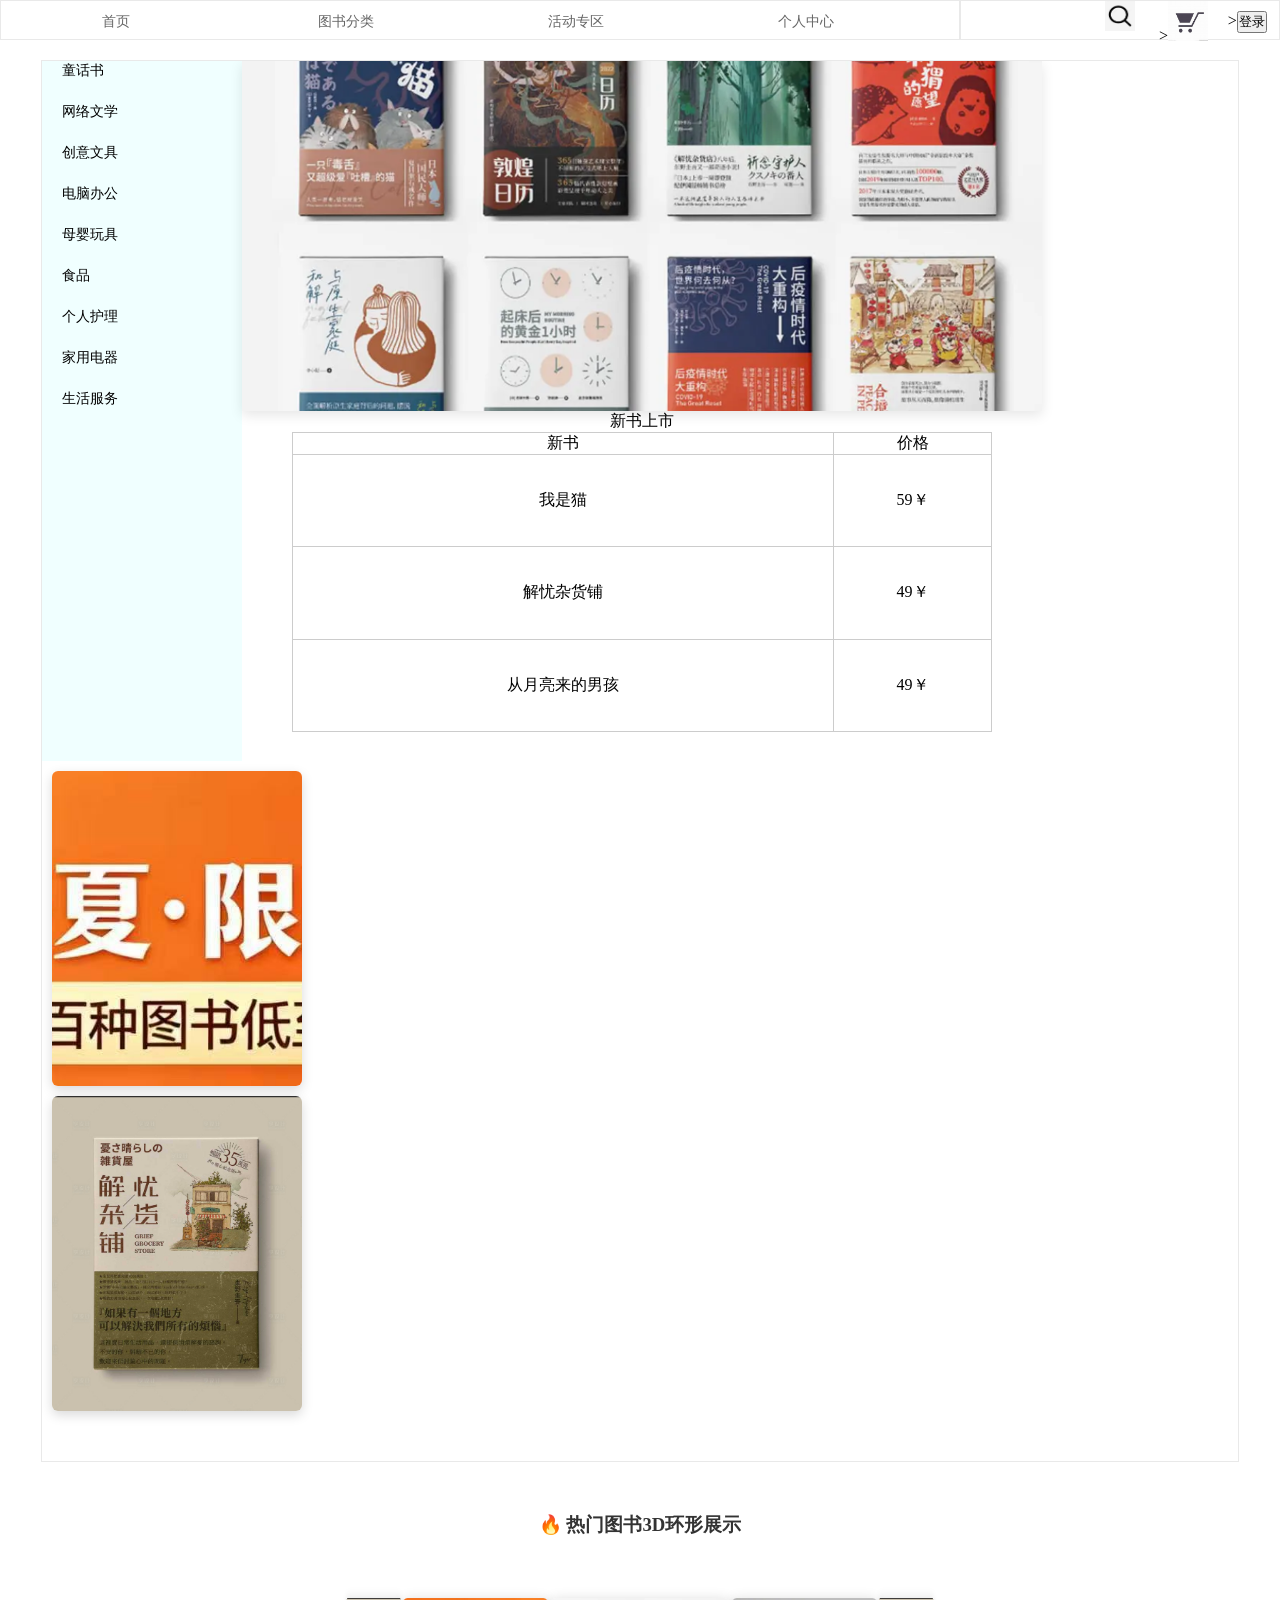
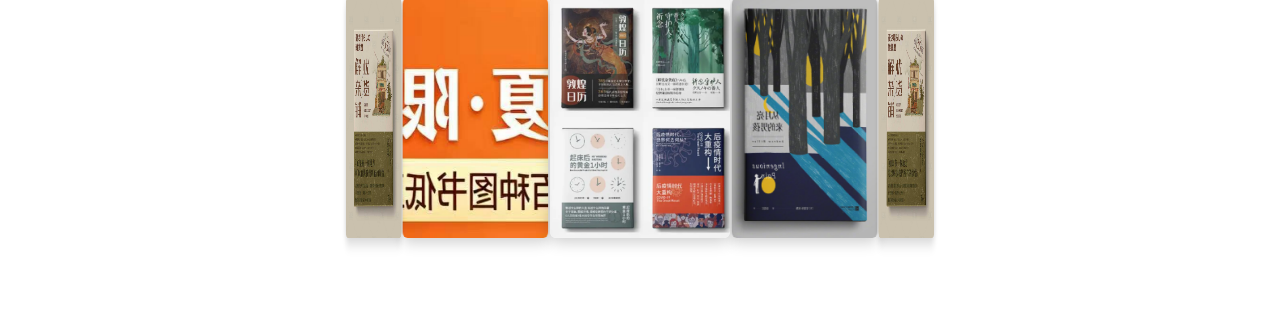
==== aa-index.html @ 57083a50 "Add files via upload" ====
<!DOCTYPE html>
<html lang="en">
<head>
    <meta charset="UTF-8">
    <title>用户登录</title>
    <link type="text/css" rel="stylesheet" href="bb.css">
</head>
<body>
    <div id="login">
        <div id="cnte">
            <div class="header">
                <ul class="pass">
                    <li>密码登录</li>
                    <li>验证码登录</li>
                </ul>
            </div>
            <div class="main">
                <ul>
                    <li><input type="text" id="user" placeholder="手机号/昵称/邮箱"></li>
                    <li><input type="password" id="pass" placeholder="密码"></li>
                </ul>

                <p class="agree">登录及同意<a href="javascript:">用户协议，隐私协议</a></p>
                <div class="but">
                    <input type="button" value="登录" onclick="login()">
                </div>
                <ul class="register">
                    <li><a href="javascript:reg()">立即注册</a></li>
                    <li><a href="javascript:">忘记密码</a></li>
                </ul>
            </div>
            <!-- 👇 新增：3D页脚（社交媒体+版权） -->
            <div class="footer">
                <ul class="social-3d">
                    <li><img src="img/wx.png" alt="微信"></li>
                    <li><img src="img/qq.png" alt="QQ"></li>
                    <li><img src="img/wb.png" alt="微博"></li>
                </ul>
                <p class="copyright">© 2025 网上书城 版权所有</p>
            </div>
        </div>
    </div>

    <div id="cl2">
        <div class="top">
            <div class="inp">
                <ul>
                    <li>><input type="button" value="登录" onclick="hide()"></li>
                    <li>><img class="img46" src="img/img4.jpg" width="40" height="40" alt="购物车"></li>
                    <li><img class="img46" src="img/img6.webp" width="30" height="30" alt="搜索"></li>
                </ul>
            </div>
            <ul>
                <li><a href="javascript:;">首页</a></li>
                <li><a href="javascript:;">图书分类</a></li>
                <li><a href="javascript:;">活动专区</a></li>
                <li><a href="javascript:;">个人中心</a></li>
            </ul>
        </div>

        <div id="box">
            <div class="left">
                <ul>
                    <li><a href="javascript:;">童话书</a></li>
                    <li><a href="javascript:;">网络文学</a></li>
                    <li><a href="javascript:;">创意文具</a></li>
                    <li><a href="javascript:;">电脑办公</a></li>
                    <li><a href="javascript:;">母婴玩具</a></li>
                    <li><a href="javascript:;">食品</a></li>
                    <li><a href="javascript:;">个人护理</a></li>
                    <li><a href="javascript:;">家用电器</a></li>
                    <li><a href="javascript:;">生活服务</a></li>
                </ul>
            </div>
            <div class="banner">
                <div class="ban1">
                    <div class="banner-slide">
                        <img src="img/img1.png" alt="轮播图1">
                        <img src="img/img2.png" alt="轮播图2">
                        <img src="img/img3.png" alt="轮播图3">
                    </div>
                </div>
                <div class="tab">
                    <table>
                        <caption>新书上市</caption>
                        <thead>
                        <tr>
                            <td>新书</td>
                            <td>价格</td>
                        </tr>
                        </thead>
                        <tbody>
                        <tr>
                            <td>我是猫</td>
                            <td>59￥</td>
                        </tr>
                        <tr>
                            <td>解忧杂货铺</td>
                            <td>49￥</td>
                        </tr>
                        <tr>
                            <td>从月亮来的男孩</td>
                            <td>49￥</td>
                        </tr>
                        </tbody>
                    </table>
                </div>
            </div>
            <!-- 👇 新增：3D翻转图书卡片（正面封面+背面详情） -->
            <div class="right">
                <div class="book-card-3d">
                    <div class="card-front">
                        <img src="img/img5.jpg" alt="封面">
                    </div>
                    <div class="card-back">
                        <h3>解忧杂货铺</h3>
                        <p class="price">¥49</p>
                        <p class="score">评分：9.6</p>
                        <p class="desc">讲述了在僻静街道旁的一家杂货店，只要写下烦恼投进店前门卷帘门的投信口，第二天就会在店后的牛奶箱里得到回答。</p>
                    </div>
                </div>

                <div class="book-card-3d">
                    <div class="card-front">
                        <img class="img7" src="img/img7.png" alt="封面">
                    </div>
                    <div class="card-back">
                        <h3>我是猫</h3>
                        <p class="price">¥59</p>
                        <p class="score">评分：9.2</p>
                        <p class="desc">以猫的视角冷眼观察人类社会，幽默讽刺，是日本文学经典之作。</p>
                    </div>
                </div>
            </div>
        </div>
    </div>

    <!-- 👇 新增：3D环形热门图书展示区 -->
    <div class="circle-3d-box">
        <h3>🔥 热门图书3D环形展示</h3>
        <div class="circle-3d">
            <div class="circle-item"><img src="img/img1.png" alt="图书1"></div>
            <div class="circle-item"><img src="img/img2.png" alt="图书2"></div>
            <div class="circle-item"><img src="img/img3.png" alt="图书3"></div>
            <div class="circle-item"><img src="img/img5.jpg" alt="图书4"></div>
            <div class="circle-item"><img src="img/img7.png" alt="图书5"></div>
        </div>
    </div>

    <script>
        function reg(){
            let u = user.value;
            let p = pass.value;
            if(!u||!p) return alert("不能为空");
            localStorage.setItem("name",u);
            localStorage.setItem("pass",p);
            alert("注册成功");
        }

        function login(){
            let u = user.value;
            let p = pass.value;
            let saveUser = localStorage.getItem("name");
            let savePwd = localStorage.getItem("pass");
            if(u===saveUser && p===savePwd){
                alert("登录成功");
            }else{
                alert("账号或密码错误");
            }
        }
        function hide(){
            document.getElementById("cl2").style.display = "none";
            document.getElementById("login").style.display = "block";
        }
    </script>
</body>
</html>
---- bb.css ----
*{
    margin: 0;
    padding: 0;
    box-sizing: border-box; /* 👈 新增：统一盒模型，防止布局错乱 */
}
li {
    list-style: none;
}
a {
    text-decoration: none;
    color: #666;
    font-size: 14px;
    /* 👇 新增：导航3D平滑过渡 */
    transition: all 0.3s ease;
}

/* 登录大盒子 */
#login {
    display: none;
    border: 1px solid #aaa;
    width: 400px;
    height: 500px;
    margin: 0 auto;
    padding: 30px;
}

#cnte {
    width: 100%;
}

/* 顶部登录选项 */
.pass {
    display: flex;
    justify-content: center;
    margin-bottom: 30px;
    font-size: 18px;
}
.pass li {
    padding: 0 20px;
    cursor: pointer;
    transition: all 0.3s ease; /* 👈 新增：选项平滑过渡 */
}
.pass li:first-child {
    color: #a5816c;
    font-weight: bold;
}

.main input {
    width: 100%;
    height: 45px;
    margin: 10px 0;
    padding: 0 10px;
    border: 1px solid #ccc;
    border-radius: 4px;
    outline: none;
    transition: all 0.3s ease; /* 👈 新增：输入框焦点平滑过渡 */
}
.main input:focus {
    border-color: #926246;
    transform: scale(1.02); /* 👈 新增：聚焦轻微放大 */
}

.agree {
    text-align: center;
    margin: 15px 0;
    font-size: 14px;
    color: #666;
}
.agree a {
    color: #5d493d;
}

/* 登录按钮 */
.but input {
    display: block;
    width: 100%;
    height: 48px;
    font-size: 18px;
    background: #2d2c2b;
    color: #fff;
    border: none;
    border-radius: 4px;
    cursor: pointer;
    transition:all 0.3s ease;
}
.but input:hover {
    background: #393634;
    transform: scale(1.03);
}

.register {
    display: flex;
    justify-content: space-between;
    margin-top: 20px;
}

/* ========================
   👇 新增：3D页脚（社交图标+版权）
========================= */
.footer {
    margin-top: 40px;
    text-align: center;
}
.social-3d {
    display: flex;
    justify-content: center;
    gap: 15px;
    margin-bottom: 10px;
}
.social-3d li {
    width: 30px;
    height: 30px;
    transition: transform 0.5s ease; /* 👈 3D旋转过渡 */
}
.social-3d li:hover {
    transform: rotateY(360deg) scale(1.2); /* 👈 3D旋转+放大 */
}
.social-3d img {
    width: 100%;
    height: 100%;
    object-fit: cover;
}
.copyright {
    font-size: 12px;
    color: #999;
    opacity: 0;
    animation: fadeIn 1.5s forwards; /* 👈 淡入动画 */
}
@keyframes fadeIn {
    to { opacity: 1; }
}

.top {
    position: fixed;
    top: 0;
    left: 0;
    width: 75%;
    height: 40px;
    line-height: 40px;
    border: 1px solid rgb(233, 233, 233);
    text-align: center;
}
.top ul>li{
    float: left;
    width: 24%;
}
.top a:hover {
    color: #926246;
    font-weight: bold;
    transform: translateY(-2px); /* 👈 新增：导航悬浮3D上移 */
}
.inp {
    position: fixed;
    top: 0;
    right: 0;
    width: 25%;
    height: 40px;
    line-height: 40px;
    border: 1px solid rgb(233, 233, 233);
    text-align: center;
}
.inp ul>li{
    float: right;
    width:20%;
}
.inp .img46:hover {
    transform:rotate(360deg); /* 👈 优化：完整3D旋转 */
    transition: 0.5s ease;
}
#box {
    margin: 60px auto 0;
    width: 1198px;
    overflow: hidden;
    border: 1px solid rgb(233, 233, 233);
}
.left,.banner,.right{
    float: left;
}
#box .left{
    position: relative;
    width: 200px;
    height: 700px;
    background-color: azure;
}
.left ul>li{
    list-style: none;
}
.left a{
    display: inline-block;
    width: 180px;
    height: 40px;
    color: black;
    padding-left: 20px;
    text-decoration: none;
    transition: all 0.3s ease; /* 👈 新增：左侧菜单平滑过渡 */
}
.left a:hover {
    background-color: aliceblue;
    cursor: pointer;
    padding-left: 25px; /* 👈 新增：3D缩进效果 */
}
.ban1 a:hover {
    background-color: rgb(8, 130, 237);
    cursor: pointer;
}
.banner{
    position: relative;
    width: 800px;
    height: 700px;
}

.ban1 {
    width: 800px;
    height: 350px;
    overflow: hidden;
    position: relative;
    box-shadow: 0 4px 12px rgba(0,0,0,0.1);
}

.banner-slide {
    width: 100%;
    height: 1050px;
    display: flex;
    flex-direction: column;
    animation: bannerPlay 9s infinite ease-in-out;
}

.banner-slide img {
    width: 800px;
    height: 350px;
    object-fit: cover;
    user-select: none;
    display: block;
}

/*轮播图 */
@keyframes bannerPlay {
    0%    { transform: translateY(0); }
    20%   { transform: translateY(0); }
    30%   { transform: translateY(-350px); }
    50%   { transform: translateY(-350px); }
    60%   { transform: translateY(-700px); }
    80%   { transform: translateY(-700px); }
    90%   { transform: translateY(0); }
    100%  { transform: translateY(0); }
}

.dot {
    width: 10px;
    height: 10px;
    border-radius: 50%;
    background: rgba(255,255,255,0.6);
    cursor: pointer;
    transition: 0.3s;
}

/* 当前激活的圆点 */
.dot.active {
    background: #fff;
    width: 20px;
    border-radius: 5px;
}

/*图片动画效果*/
.img7 {
    transition: all 0.3s ease;
}
.img7:hover {
    transform: translateX(10px) scale(1.05);
    box-shadow: 0 8px 20px rgba(0,0,0,0.3);
}

table{
    position: absolute;
    top: 350px;
    left:50px;
    width: 700px;
    height: 300px;
    text-align: center;
    border: 1px solid #cccccc;
    border-collapse: collapse;
    z-index: 2;
}
td,th{
    border:1px solid #cccccc;
}
th{
    height:40px;
    background-color: #0099cc;
    color: #fff;
}
.right{
    width: 198px;
    height: 700px;
    padding: 0 10px;
}

/* ========================
   👇 新增核心：3D翻转图书卡片
========================= */
.book-card-3d {
    width: 250px;
    height: 315px;
    margin: 10px 0;
    position: relative;
    transform-style: preserve-3d;
    transition: transform 0.8s ease;
    cursor: pointer;
}
.book-card-3d:hover {
    transform: rotateY(180deg); /* 👈 鼠标悬停3D翻转 */
}
.card-front, .card-back {
    width: 100%;
    height: 100%;
    position: absolute;
    backface-visibility: hidden; /* 背面不可见 */
    border-radius: 6px;
    overflow: hidden;
    box-shadow: 0 4px 12px rgba(0,0,0,0.15);
}
.card-front img {
    width: 100%;
    height: 100%;
    object-fit: cover;
}
.card-back {
    background: #f8f5f2;
    padding: 20px;
    transform: rotateY(180deg); /* 背面默认翻转 */
    text-align: center;
}
.card-back h3 {
    color: #333;
    margin-bottom: 10px;
}
.card-back .price {
    color: #e63946;
    font-size: 18px;
    font-weight: bold;
    margin: 8px 0;
}
.card-back .score {
    color: #ff9f1c;
    margin-bottom: 10px;
}
.card-back .desc {
    font-size: 12px;
    color: #666;
    line-height: 1.5;
}

/* ========================
   👇 新增：3D环形热门图书展示
========================= */
.circle-3d-box {
    width: 100%;
    text-align: center;
    margin: 50px 0;
}
.circle-3d-box h3 {
    margin-bottom: 30px;
    color: #333;
}
.circle-3d {
    width: 600px;
    height: 300px;
    margin: 0 auto;
    position: relative;
    transform-style: preserve-3d;
    animation: circleRotate 15s linear infinite; /* 👈 自动缓慢旋转 */
}
.circle-3d:hover {
    animation-play-state: paused; /* 鼠标悬浮暂停 */
}
.circle-item {
    position: absolute;
    width: 180px;
    height: 240px;
    left: 50%;
    top: 50%;
    margin-left: -90px;
    margin-top: -120px;
    box-shadow: 0 4px 15px rgba(0,0,0,0.2);
    border-radius: 6px;
    overflow: hidden;
}
.circle-item img {
    width: 100%;
    height: 100%;
    object-fit: cover;
}
/* 环形布局5个图书 */
.circle-item:nth-child(1) { transform: rotateY(0deg) translateZ(280px); }
.circle-item:nth-child(2) { transform: rotateY(72deg) translateZ(280px); }
.circle-item:nth-child(3) { transform: rotateY(144deg) translateZ(280px); }
.circle-item:nth-child(4) { transform: rotateY(216deg) translateZ(280px); }
.circle-item:nth-child(5) { transform: rotateY(288deg) translateZ(280px); }

@keyframes circleRotate {
    0% { transform: rotateY(0deg); }
    100% { transform: rotateY(360deg); }
}

.inp{
    float: right;
}

/*3D*/
#v3D{
    perspective: 600px;
}
.photo5{
    list-style: none;
    margin: 10px auto;
    position: relative;
    transform-style: preserve-3d;
    transition: all 25s linear;
}
.photo5>li{
    position: absolute;
    left: 0;
    right: 0;
    top: 0;
    bottom: 0;
    margin:auto ;
}
.photo5>li:nth-child(1):hover{
    transform: rotateY(180deg);
}
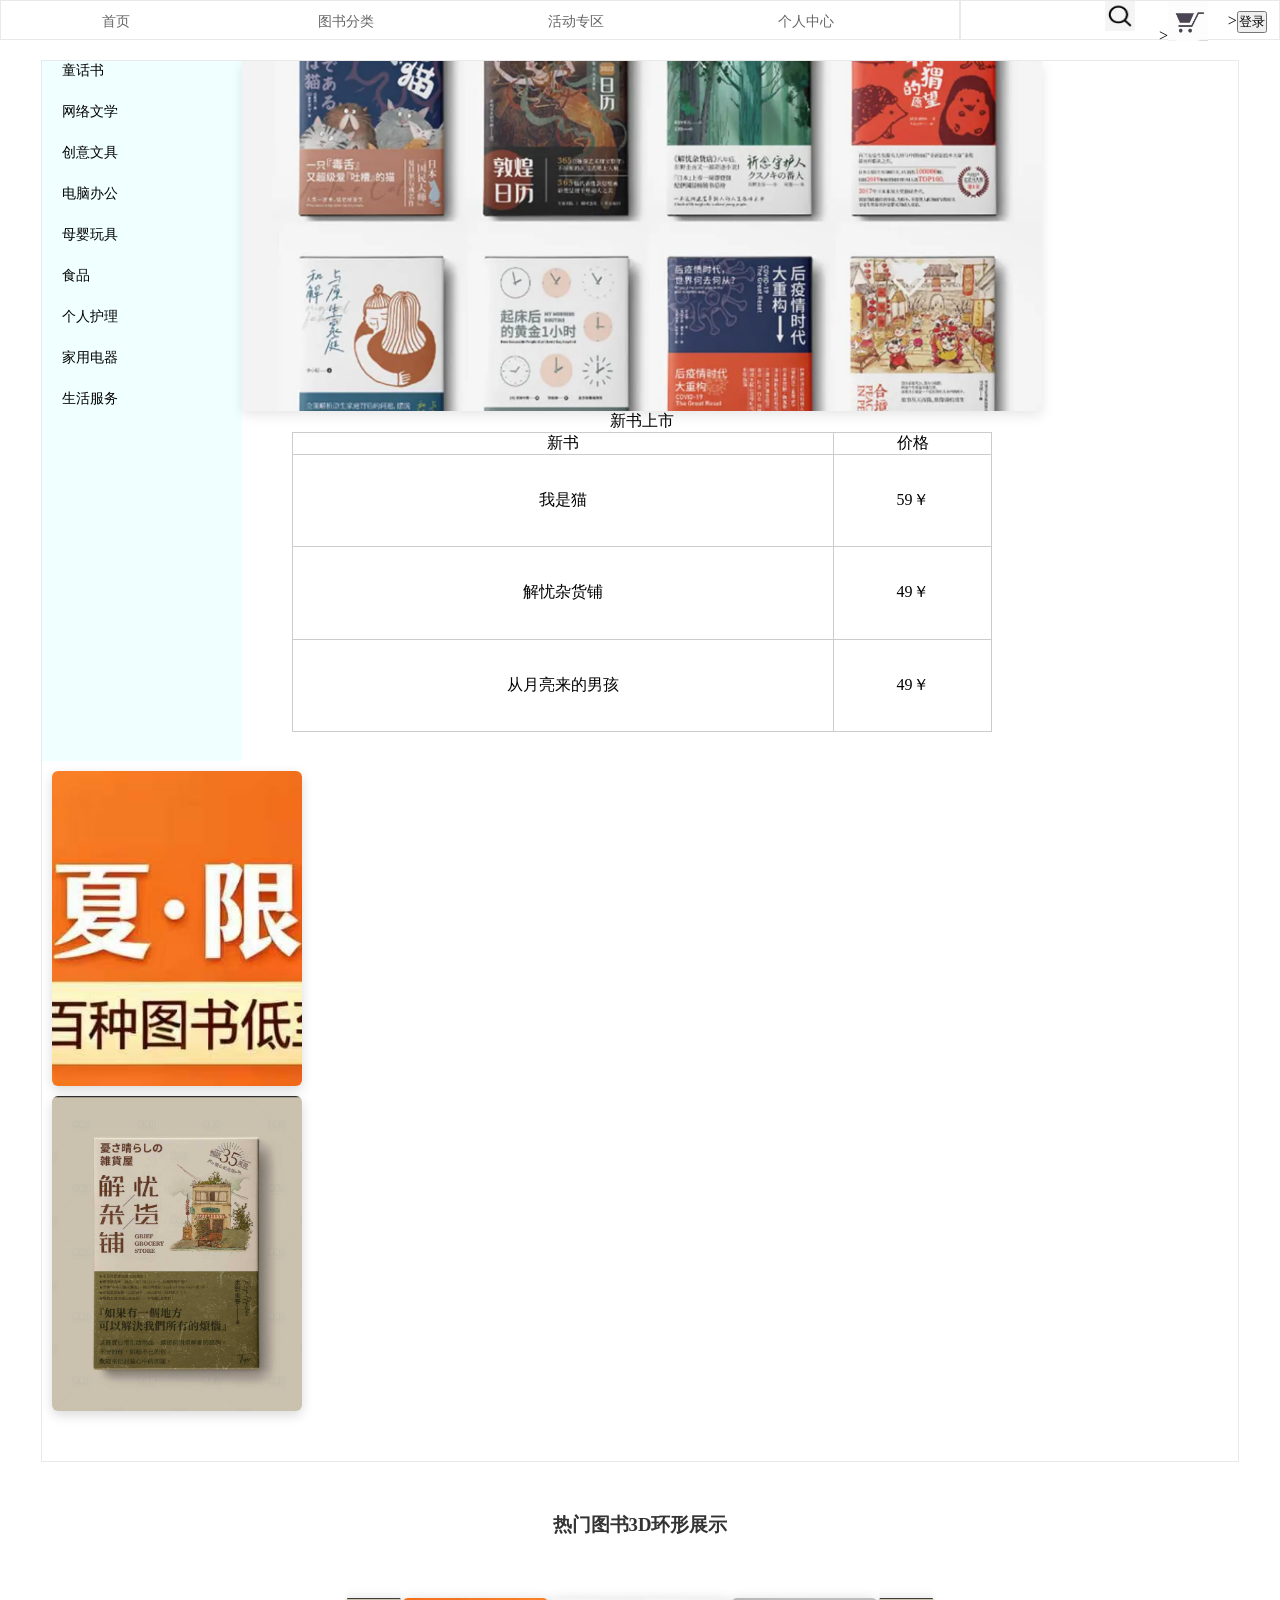
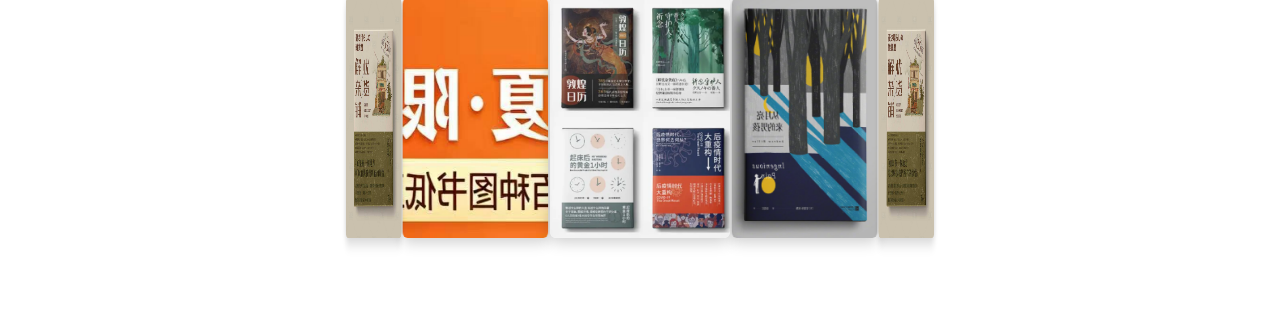
==== commit 2ede08d7: "Update aa-index.html" ====
--- a/aa-index.html
+++ b/aa-index.html
@@ -29,12 +29,11 @@
                     <li><a href="javascript:">忘记密码</a></li>
                 </ul>
             </div>
-            <!-- 👇 新增：3D页脚（社交媒体+版权） -->
+            <!-- 3D页脚（社交媒体+版权） -->
             <div class="footer">
                 <ul class="social-3d">
                     <li><img src="img/wx.png" alt="微信"></li>
                     <li><img src="img/qq.png" alt="QQ"></li>
-                    <li><img src="img/wb.png" alt="微博"></li>
                 </ul>
                 <p class="copyright">© 2025 网上书城 版权所有</p>
             </div>
@@ -106,7 +105,7 @@
                     </table>
                 </div>
             </div>
-            <!-- 👇 新增：3D翻转图书卡片（正面封面+背面详情） -->
+            <!-- 3D翻转图书卡片（正面封面+背面详情） -->
             <div class="right">
                 <div class="book-card-3d">
                     <div class="card-front">
@@ -125,19 +124,19 @@
                         <img class="img7" src="img/img7.png" alt="封面">
                     </div>
                     <div class="card-back">
-                        <h3>我是猫</h3>
+                        <h3>从月亮来的男孩</h3>
                         <p class="price">¥59</p>
                         <p class="score">评分：9.2</p>
-                        <p class="desc">以猫的视角冷眼观察人类社会，幽默讽刺，是日本文学经典之作。</p>
+                        <p class="desc">天生没有痛觉的男孩詹姆斯，历经流浪、成为外科医生，在遭遇爱与失去后，终于体会到人间悲欢与身心痛楚的短暂一生</p>
                     </div>
                 </div>
             </div>
         </div>
     </div>
 
-    <!-- 👇 新增：3D环形热门图书展示区 -->
+    <!-- 3D环形热门图书展示区 -->
     <div class="circle-3d-box">
-        <h3>🔥 热门图书3D环形展示</h3>
+        <h3>热门图书3D环形展示</h3>
         <div class="circle-3d">
             <div class="circle-item"><img src="img/img1.png" alt="图书1"></div>
             <div class="circle-item"><img src="img/img2.png" alt="图书2"></div>
@@ -174,4 +173,4 @@
         }
     </script>
 </body>
-</html>+</html>
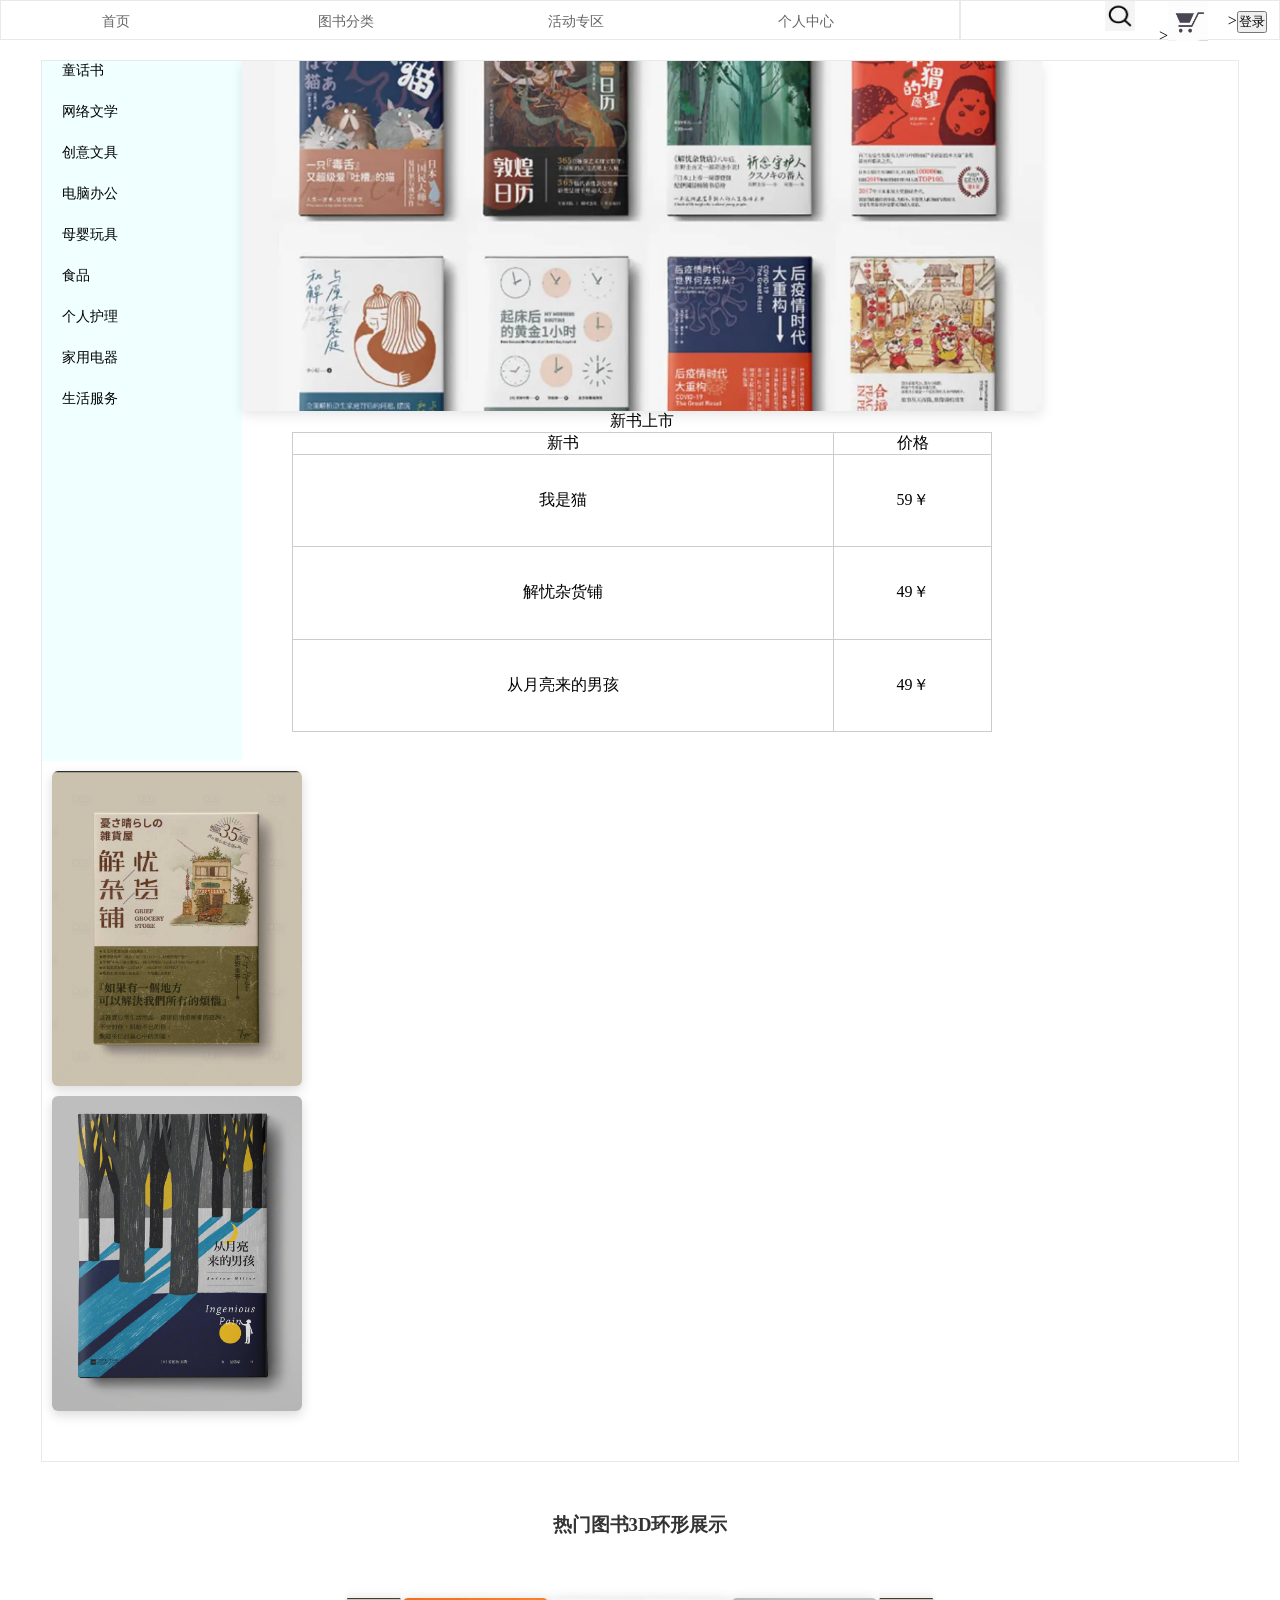
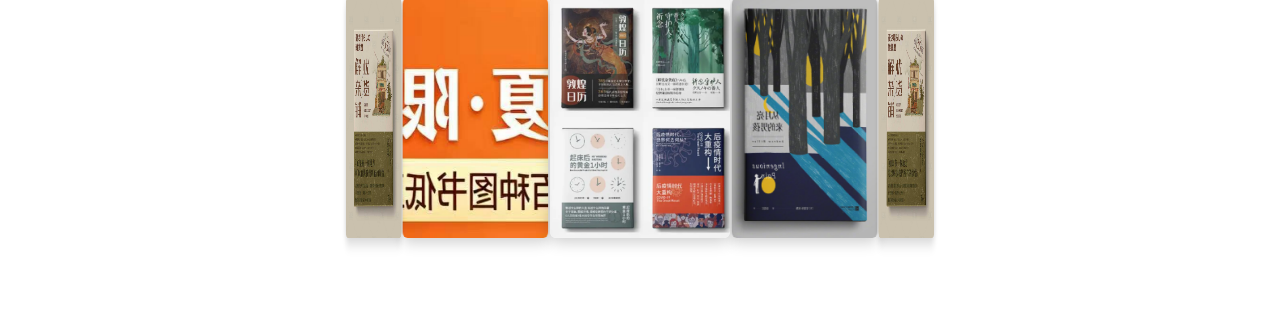
==== commit 96d3345f: "Update aa-index.html" ====
--- a/aa-index.html
+++ b/aa-index.html
@@ -109,7 +109,7 @@
             <div class="right">
                 <div class="book-card-3d">
                     <div class="card-front">
-                        <img src="img/img5.jpg" alt="封面">
+                        <img src="img/img7.png" alt="封面">
                     </div>
                     <div class="card-back">
                         <h3>解忧杂货铺</h3>
@@ -121,7 +121,7 @@
 
                 <div class="book-card-3d">
                     <div class="card-front">
-                        <img class="img7" src="img/img7.png" alt="封面">
+                        <img class="img7" src="img/img8.png" alt="封面">
                     </div>
                     <div class="card-back">
                         <h3>从月亮来的男孩</h3>
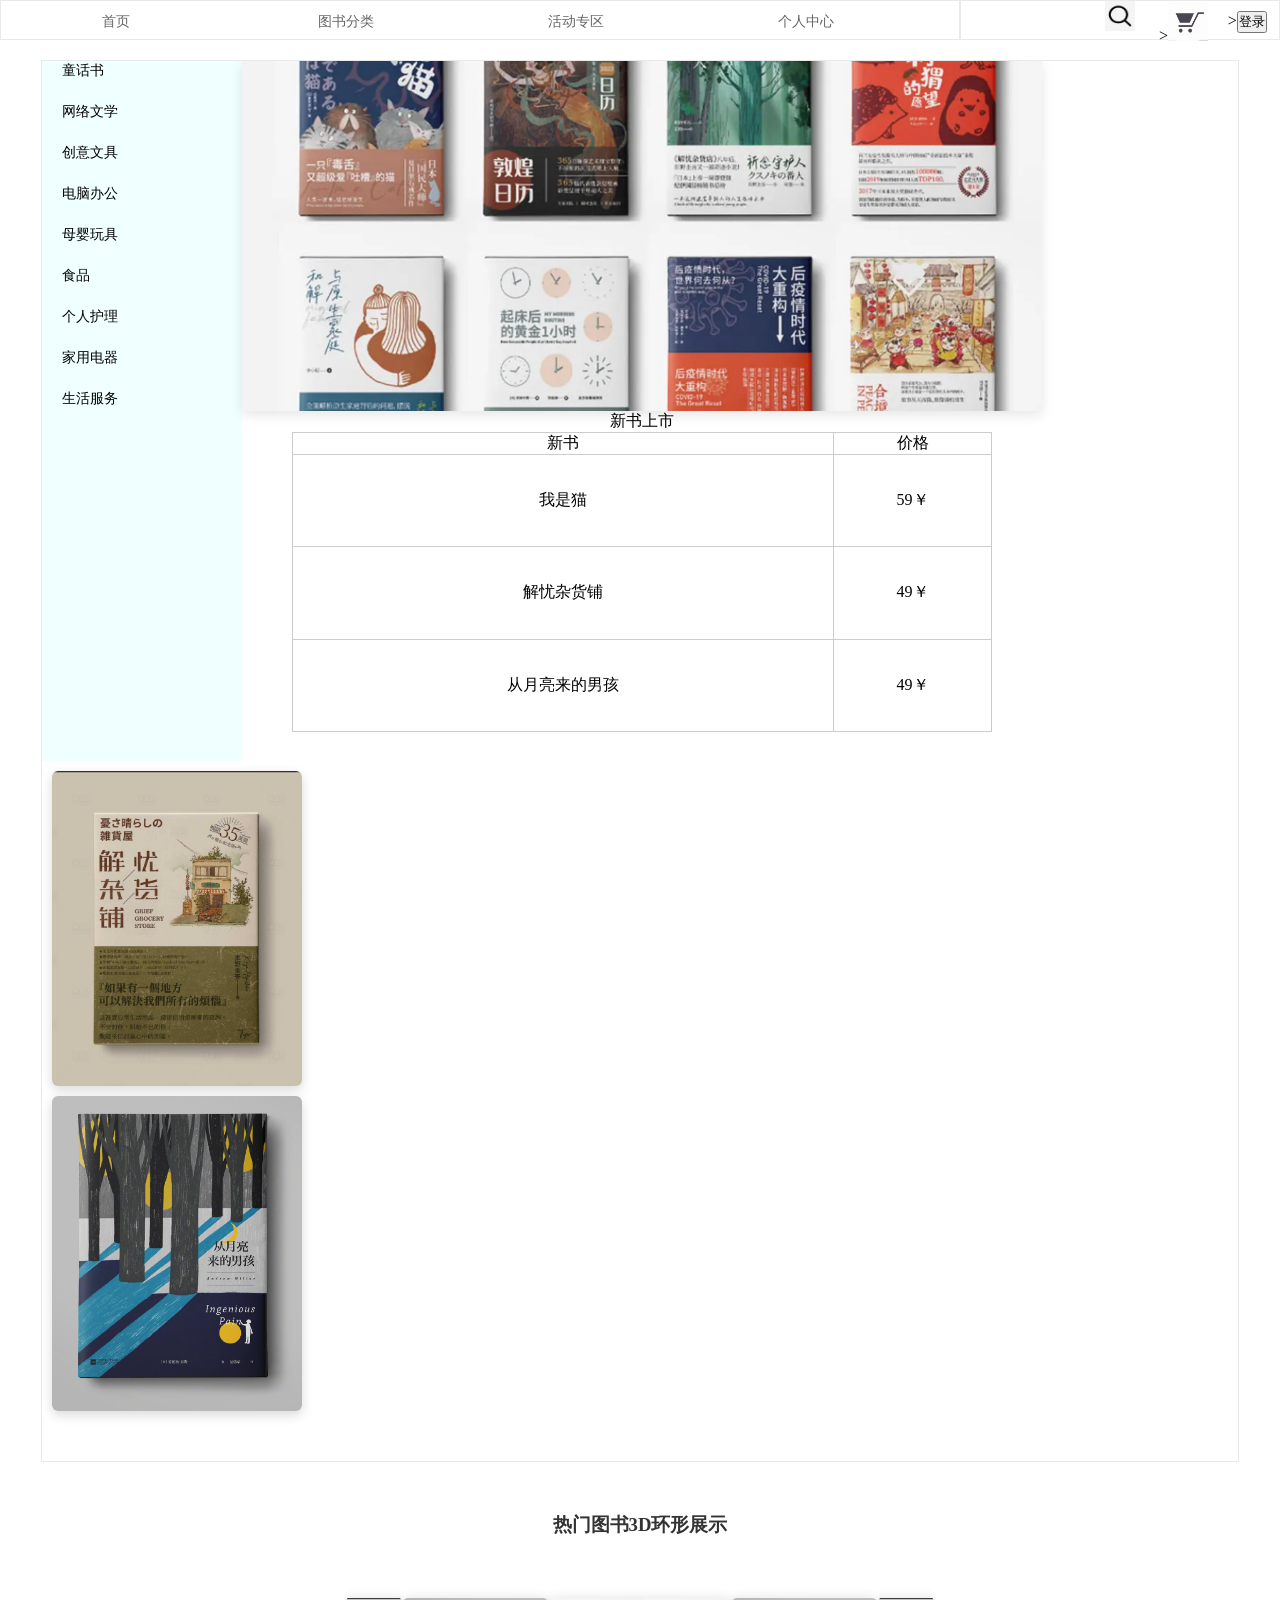
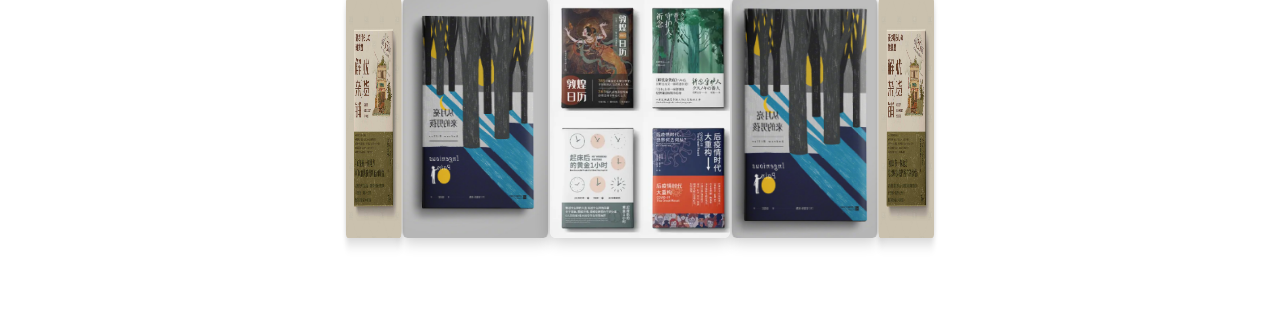
==== commit 36698212: "Update aa-index.html" ====
--- a/aa-index.html
+++ b/aa-index.html
@@ -135,13 +135,13 @@
     </div>
 
     <!-- 3D环形热门图书展示区 -->
-    <div class="circle-3d-box">
+    <div id="c12" class="circle-3d-box">
         <h3>热门图书3D环形展示</h3>
         <div class="circle-3d">
             <div class="circle-item"><img src="img/img1.png" alt="图书1"></div>
             <div class="circle-item"><img src="img/img2.png" alt="图书2"></div>
             <div class="circle-item"><img src="img/img3.png" alt="图书3"></div>
-            <div class="circle-item"><img src="img/img5.jpg" alt="图书4"></div>
+            <div class="circle-item"><img src="img/img8.png" alt="图书4"></div>
             <div class="circle-item"><img src="img/img7.png" alt="图书5"></div>
         </div>
     </div>
